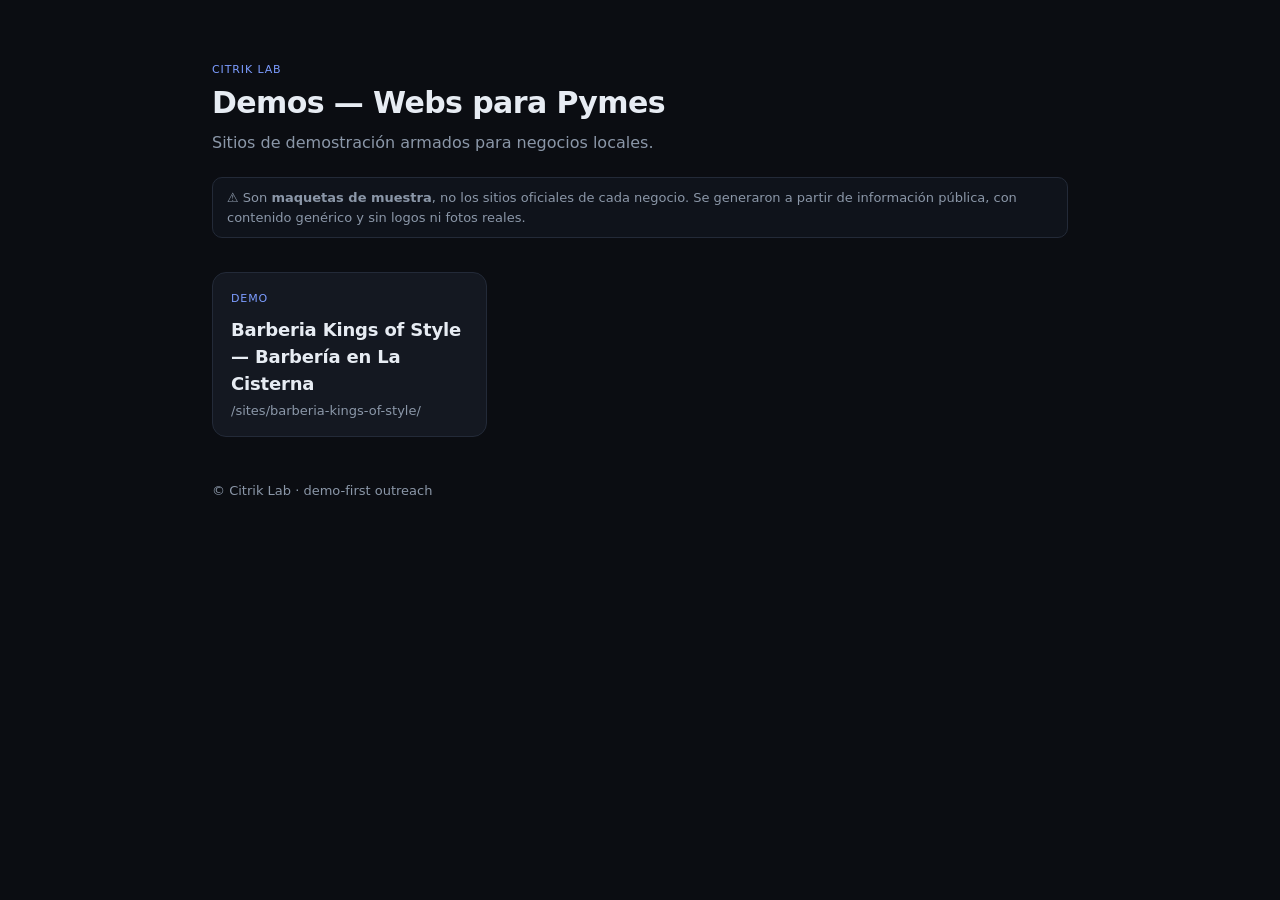
==== index.html @ 143582b6 "Migrar a Cloudflare Pages: README, .gitignore y hub index de demos" ====
<!doctype html>
<html lang="es">
<head>
<meta charset="utf-8">
<meta name="viewport" content="width=device-width, initial-scale=1">
<title>Demos · Webs para Pymes</title>
<style>
  :root { color-scheme: dark; --bg:#0b0d12; --card:#141821; --line:#232a38; --txt:#e7ecf3; --mut:#8b97a8; --acc:#7c9cff; }
  * { box-sizing:border-box; }
  body { margin:0; background:var(--bg); color:var(--txt);
         font:16px/1.5 -apple-system,BlinkMacSystemFont,"Segoe UI",Inter,system-ui,sans-serif; }
  .wrap { max-width:900px; margin:0 auto; padding:56px 22px 80px; }
  h1 { font-size:30px; margin:0 0 6px; letter-spacing:-.02em; }
  p.sub { color:var(--mut); margin:0 0 8px; }
  .note { color:var(--mut); font-size:13px; border:1px solid var(--line);
           border-radius:10px; padding:10px 14px; margin:22px 0 34px; background:#0f131b; }
  .grid { display:grid; gap:16px; grid-template-columns:repeat(auto-fill,minmax(240px,1fr)); }
  a.card { display:block; text-decoration:none; color:inherit; background:var(--card);
            border:1px solid var(--line); border-radius:14px; padding:18px 18px 16px;
            transition:border-color .15s, transform .15s; }
  a.card:hover { border-color:var(--acc); transform:translateY(-2px); }
  .tag { font-size:11px; letter-spacing:.08em; text-transform:uppercase; color:var(--acc); }
  .name { font-size:18px; font-weight:600; margin:8px 0 4px; letter-spacing:-.01em; }
  .slug { color:var(--mut); font-size:13px; }
  footer { color:var(--mut); font-size:13px; margin-top:44px; }
</style>
</head>
<body>
<div class="wrap">
  <span class="tag">Citrik Lab</span>
  <h1>Demos — Webs para Pymes</h1>
  <p class="sub">Sitios de demostración armados para negocios locales.</p>
  <div class="note">⚠️ Son <strong>maquetas de muestra</strong>, no los sitios oficiales de cada negocio.
  Se generaron a partir de información pública, con contenido genérico y sin logos ni fotos reales.</div>
  <div class="grid">
    <a class="card" href="sites/barberia-kings-of-style/">
      <div class="tag">Demo</div>
      <div class="name">Barberia Kings of Style — Barbería en La Cisterna</div>
      <div class="slug">/sites/barberia-kings-of-style/</div>
    </a>
  </div>
  <footer>© Citrik Lab · demo-first outreach</footer>
</div>
</body>
</html>
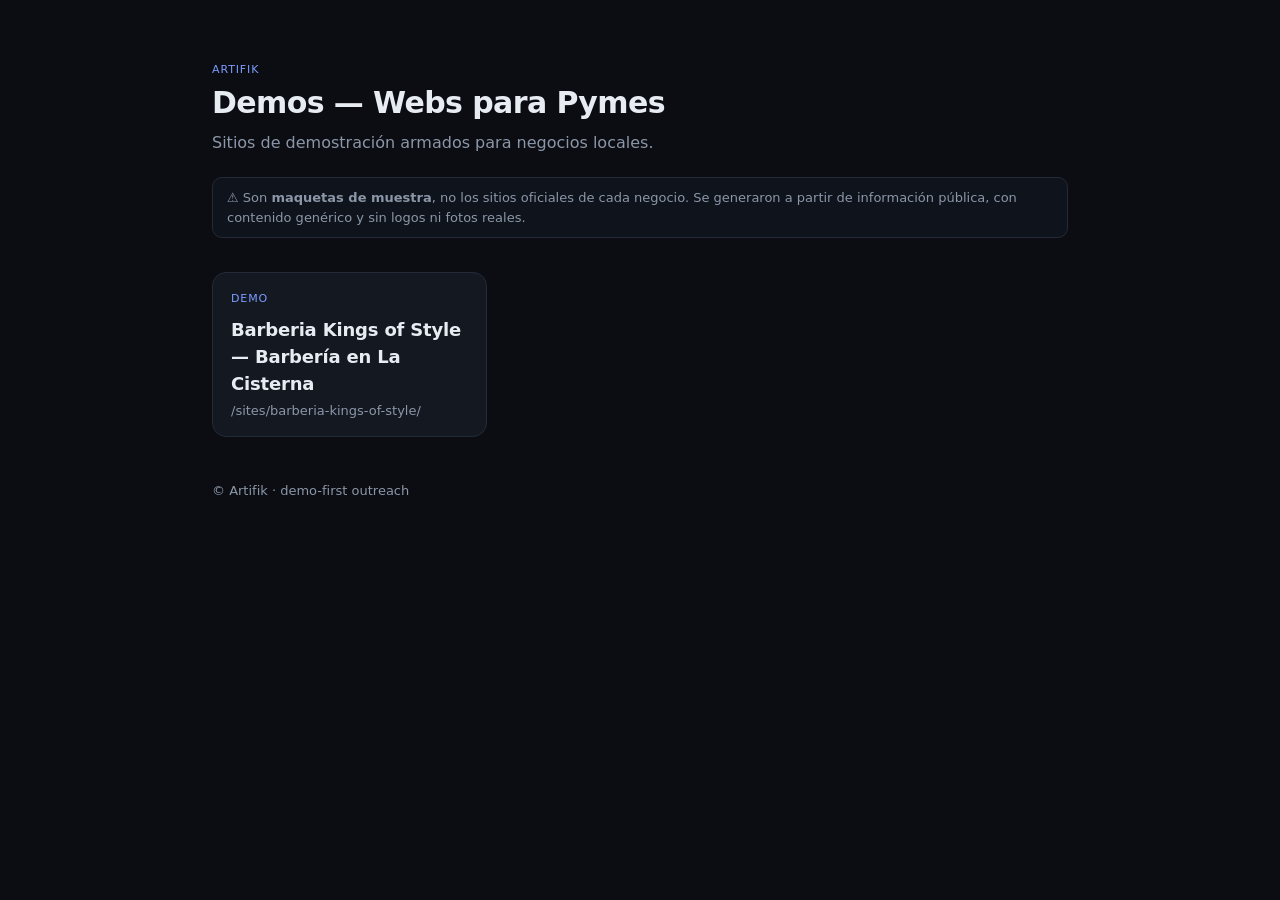
==== commit ed56b952: "Rebrand hub: Citrik Lab -> Artifik" ====
--- a/index.html
+++ b/index.html
@@ -27,7 +27,7 @@
 </head>
 <body>
 <div class="wrap">
-  <span class="tag">Citrik Lab</span>
+  <span class="tag">Artifik</span>
   <h1>Demos — Webs para Pymes</h1>
   <p class="sub">Sitios de demostración armados para negocios locales.</p>
   <div class="note">⚠️ Son <strong>maquetas de muestra</strong>, no los sitios oficiales de cada negocio.
@@ -39,7 +39,7 @@
       <div class="slug">/sites/barberia-kings-of-style/</div>
     </a>
   </div>
-  <footer>© Citrik Lab · demo-first outreach</footer>
+  <footer>© Artifik · demo-first outreach</footer>
 </div>
 </body>
 </html>
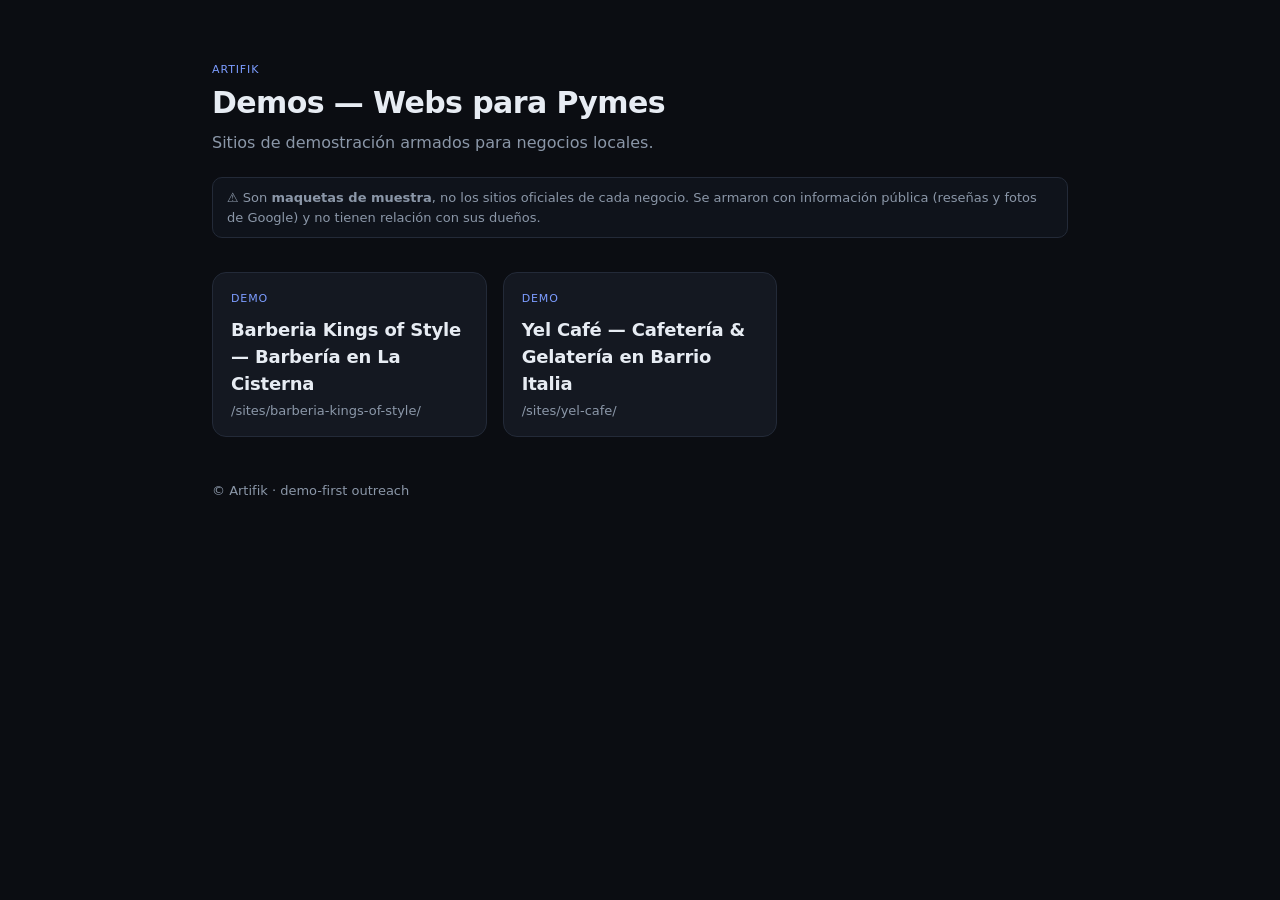
==== commit d600e932: "add yel-cafe demo (Yel Café, Barrio Italia) + card en el hub" ====
--- a/index.html
+++ b/index.html
@@ -31,13 +31,18 @@
   <h1>Demos — Webs para Pymes</h1>
   <p class="sub">Sitios de demostración armados para negocios locales.</p>
   <div class="note">⚠️ Son <strong>maquetas de muestra</strong>, no los sitios oficiales de cada negocio.
-  Se generaron a partir de información pública, con contenido genérico y sin logos ni fotos reales.</div>
+  Se armaron con información pública (reseñas y fotos de Google) y no tienen relación con sus dueños.</div>
   <div class="grid">
     <a class="card" href="sites/barberia-kings-of-style/">
       <div class="tag">Demo</div>
       <div class="name">Barberia Kings of Style — Barbería en La Cisterna</div>
       <div class="slug">/sites/barberia-kings-of-style/</div>
     </a>
+    <a class="card" href="sites/yel-cafe/">
+      <div class="tag">Demo</div>
+      <div class="name">Yel Café — Cafetería &amp; Gelatería en Barrio Italia</div>
+      <div class="slug">/sites/yel-cafe/</div>
+    </a>
   </div>
   <footer>© Artifik · demo-first outreach</footer>
 </div>
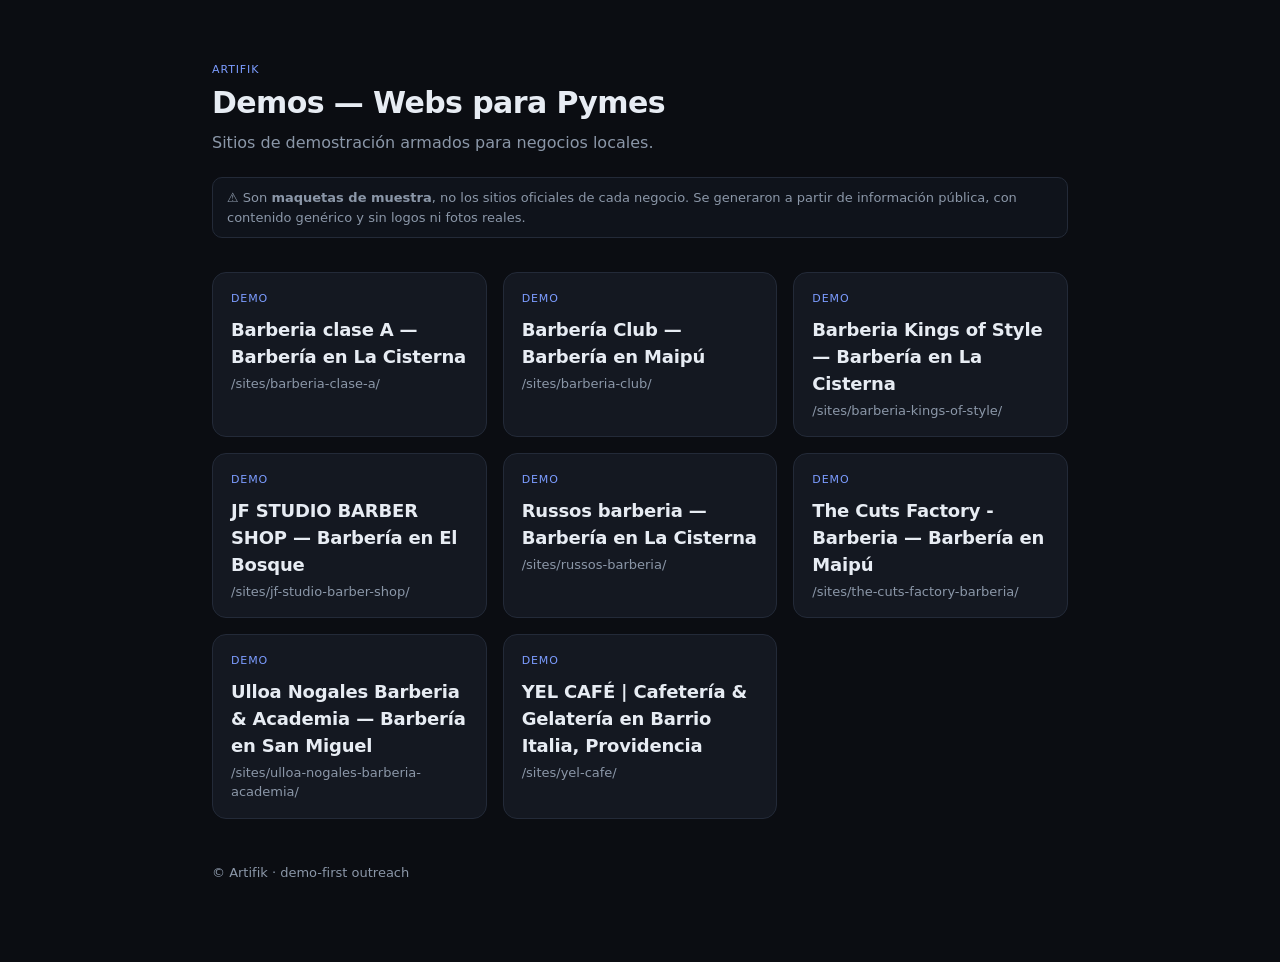
==== commit 45a63755: "add 6 barberia demos (La Cisterna, Maipu, El Bosque, San Miguel) + hub index" ====
--- a/index.html
+++ b/index.html
@@ -31,16 +31,46 @@
   <h1>Demos — Webs para Pymes</h1>
   <p class="sub">Sitios de demostración armados para negocios locales.</p>
   <div class="note">⚠️ Son <strong>maquetas de muestra</strong>, no los sitios oficiales de cada negocio.
-  Se armaron con información pública (reseñas y fotos de Google) y no tienen relación con sus dueños.</div>
+  Se generaron a partir de información pública, con contenido genérico y sin logos ni fotos reales.</div>
   <div class="grid">
+    <a class="card" href="sites/barberia-clase-a/">
+      <div class="tag">Demo</div>
+      <div class="name">Barberia clase A — Barbería en La Cisterna</div>
+      <div class="slug">/sites/barberia-clase-a/</div>
+    </a>
+    <a class="card" href="sites/barberia-club/">
+      <div class="tag">Demo</div>
+      <div class="name">Barbería Club — Barbería en Maipú</div>
+      <div class="slug">/sites/barberia-club/</div>
+    </a>
     <a class="card" href="sites/barberia-kings-of-style/">
       <div class="tag">Demo</div>
       <div class="name">Barberia Kings of Style — Barbería en La Cisterna</div>
       <div class="slug">/sites/barberia-kings-of-style/</div>
     </a>
+    <a class="card" href="sites/jf-studio-barber-shop/">
+      <div class="tag">Demo</div>
+      <div class="name">JF STUDIO BARBER SHOP — Barbería en El Bosque</div>
+      <div class="slug">/sites/jf-studio-barber-shop/</div>
+    </a>
+    <a class="card" href="sites/russos-barberia/">
+      <div class="tag">Demo</div>
+      <div class="name">Russos barberia — Barbería en La Cisterna</div>
+      <div class="slug">/sites/russos-barberia/</div>
+    </a>
+    <a class="card" href="sites/the-cuts-factory-barberia/">
+      <div class="tag">Demo</div>
+      <div class="name">The Cuts Factory - Barberia — Barbería en Maipú</div>
+      <div class="slug">/sites/the-cuts-factory-barberia/</div>
+    </a>
+    <a class="card" href="sites/ulloa-nogales-barberia-academia/">
+      <div class="tag">Demo</div>
+      <div class="name">Ulloa Nogales Barberia &amp; Academia — Barbería en San Miguel</div>
+      <div class="slug">/sites/ulloa-nogales-barberia-academia/</div>
+    </a>
     <a class="card" href="sites/yel-cafe/">
       <div class="tag">Demo</div>
-      <div class="name">Yel Café — Cafetería &amp; Gelatería en Barrio Italia</div>
+      <div class="name">YEL CAFÉ | Cafetería &amp; Gelatería en Barrio Italia, Providencia</div>
       <div class="slug">/sites/yel-cafe/</div>
     </a>
   </div>
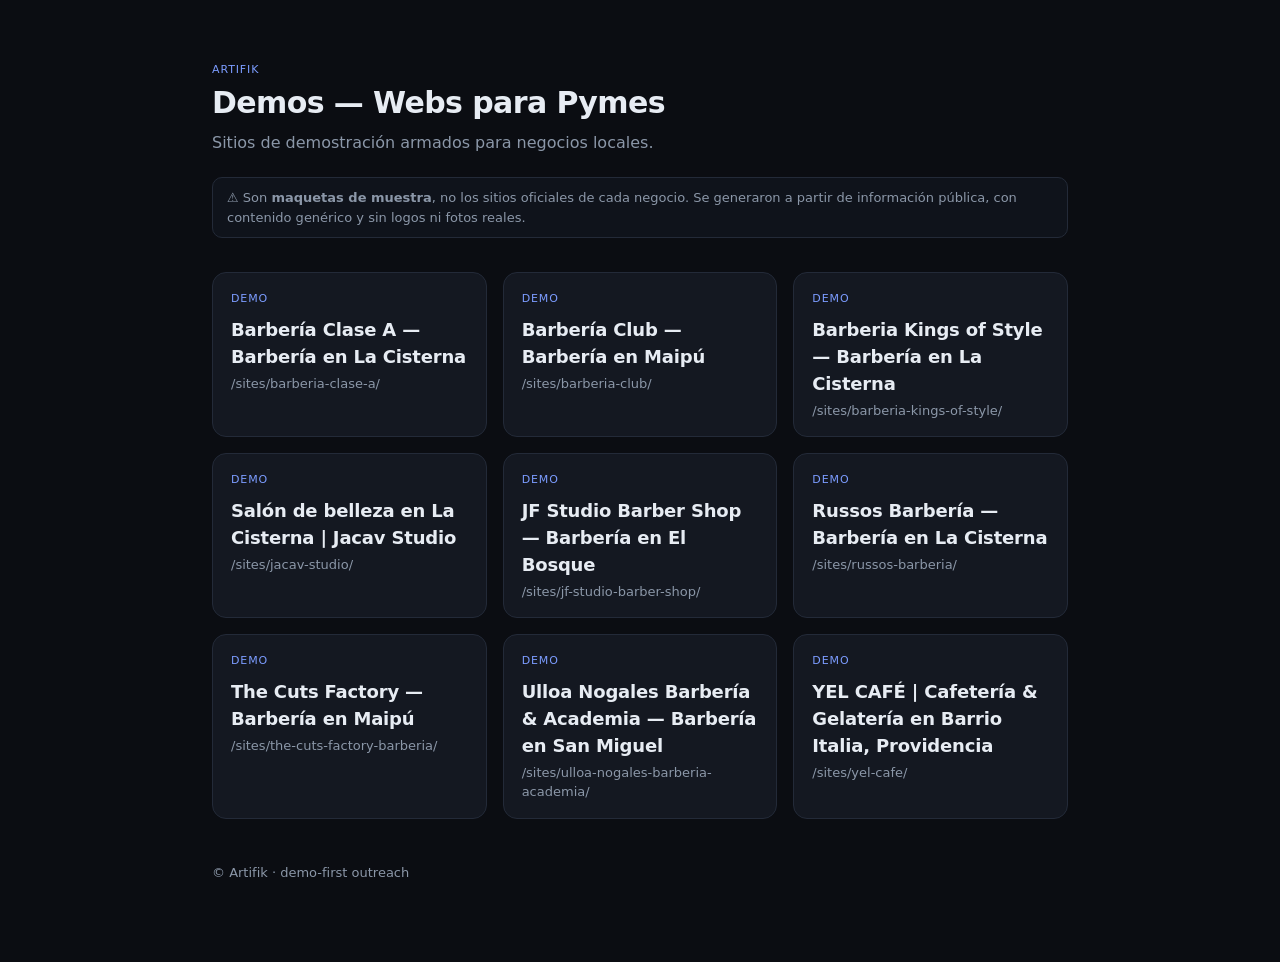
==== commit 201ad0ac: "Agrega demo Jacav Studio (salón de belleza, La Cisterna)" ====
--- a/index.html
+++ b/index.html
@@ -35,7 +35,7 @@
   <div class="grid">
     <a class="card" href="sites/barberia-clase-a/">
       <div class="tag">Demo</div>
-      <div class="name">Barberia clase A — Barbería en La Cisterna</div>
+      <div class="name">Barbería Clase A — Barbería en La Cisterna</div>
       <div class="slug">/sites/barberia-clase-a/</div>
     </a>
     <a class="card" href="sites/barberia-club/">
@@ -48,24 +48,29 @@
       <div class="name">Barberia Kings of Style — Barbería en La Cisterna</div>
       <div class="slug">/sites/barberia-kings-of-style/</div>
     </a>
+    <a class="card" href="sites/jacav-studio/">
+      <div class="tag">Demo</div>
+      <div class="name">Salón de belleza en La Cisterna | Jacav Studio</div>
+      <div class="slug">/sites/jacav-studio/</div>
+    </a>
     <a class="card" href="sites/jf-studio-barber-shop/">
       <div class="tag">Demo</div>
-      <div class="name">JF STUDIO BARBER SHOP — Barbería en El Bosque</div>
+      <div class="name">JF Studio Barber Shop — Barbería en El Bosque</div>
       <div class="slug">/sites/jf-studio-barber-shop/</div>
     </a>
     <a class="card" href="sites/russos-barberia/">
       <div class="tag">Demo</div>
-      <div class="name">Russos barberia — Barbería en La Cisterna</div>
+      <div class="name">Russos Barbería — Barbería en La Cisterna</div>
       <div class="slug">/sites/russos-barberia/</div>
     </a>
     <a class="card" href="sites/the-cuts-factory-barberia/">
       <div class="tag">Demo</div>
-      <div class="name">The Cuts Factory - Barberia — Barbería en Maipú</div>
+      <div class="name">The Cuts Factory — Barbería en Maipú</div>
       <div class="slug">/sites/the-cuts-factory-barberia/</div>
     </a>
     <a class="card" href="sites/ulloa-nogales-barberia-academia/">
       <div class="tag">Demo</div>
-      <div class="name">Ulloa Nogales Barberia &amp; Academia — Barbería en San Miguel</div>
+      <div class="name">Ulloa Nogales Barbería &amp; Academia — Barbería en San Miguel</div>
       <div class="slug">/sites/ulloa-nogales-barberia-academia/</div>
     </a>
     <a class="card" href="sites/yel-cafe/">
